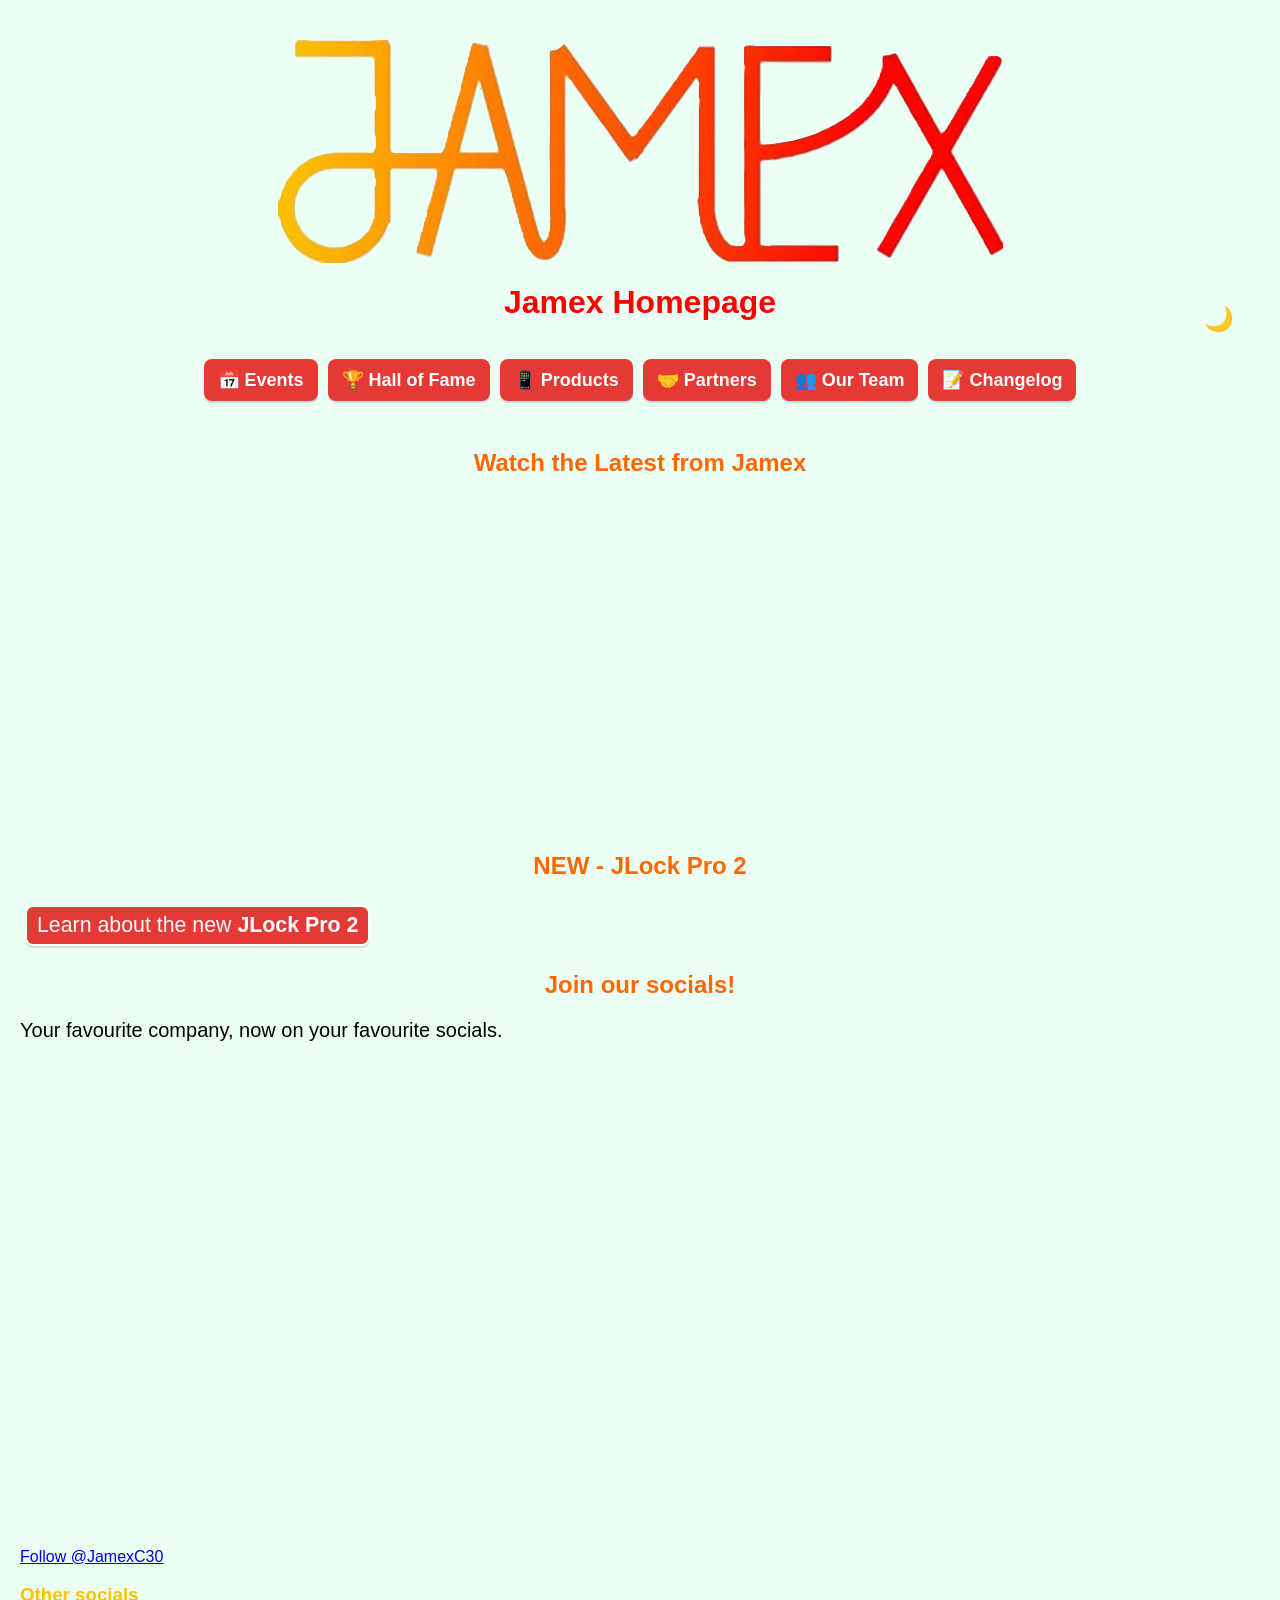
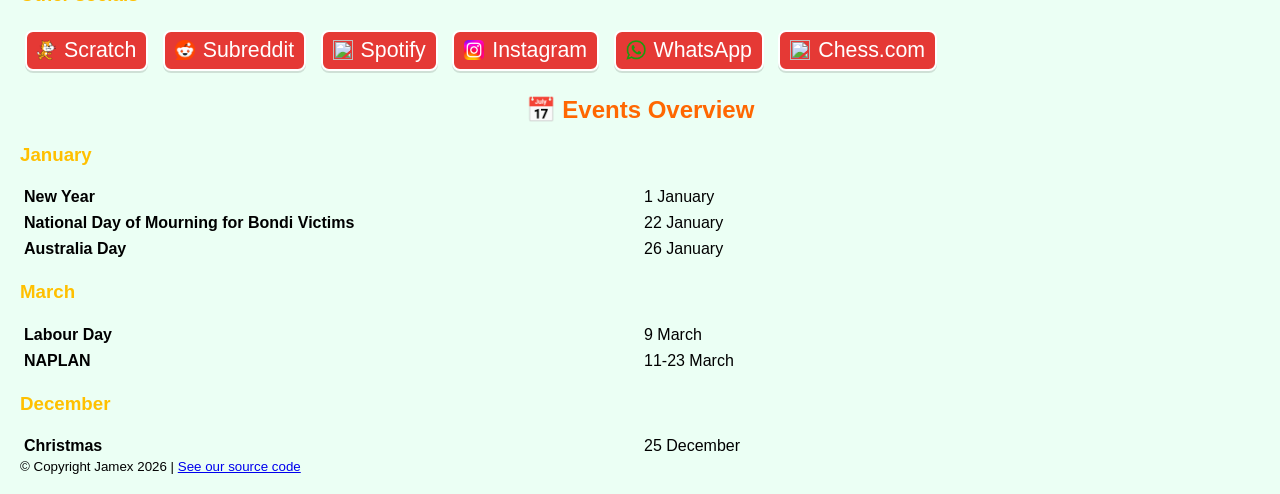
==== index.html @ 0af4e24d "v1.11 - Minor Improvements This update doesn't add any major new features, but provides many small i" ====
<html>
<head>
  <link rel="stylesheet" href="style.css">
  <link rel="icon" type="image/png" href="assets/favicon.png?">
  <script src="https://apis.google.com/js/platform.js"></script>
  <title> Jamex in 2026 </title>
</head>
<body>
  <div class="logo-container">
    <img src="assets/jamex_logo.png" alt="Jamex logo" class="main-logo">
  </div>
  <header> <h1> Jamex Homepage </h1>
    <button id="theme-toggle" aria-label="Toggle dark mode">🌙</button>
  </header>
  <nav class="navbar">
    <ul>
      <li><a href="events.html">📅 Events</a></li>
      <li><a href="hall-of-fame.html">🏆 Hall of Fame</a></li>
      <li><a href="products.html">📱 Products</a></li>
      <li><a href="partners.html">🤝 Partners</a></li>
      <li><a href="our-team.html">👥 Our Team</a></li>
      <li><a href="changelog.html">📝 Changelog</a></li>
    </ul>
  </nav>
    <section class="video-section">
      <h2>Watch the Latest from Jamex</h2>
      <div class="video-container">
      <iframe width="560" height="315" src="https://www.youtube.com/embed/X1j5EJxD660?si=IUYNxtNPhQ1ZRCdA" title="YouTube video player" frameborder="0" allow="accelerometer; autoplay; clipboard-write; encrypted-media; gyroscope; picture-in-picture; web-share" referrerpolicy="strict-origin-when-cross-origin" allowfullscreen></iframe>   </div>
    </section>
    <section> <h2> NEW - JLock Pro 2 </h2>
      <div class="centered-text">
        <span class="button"> <a href="Apps_and_Other_Products.html"> Learn about the new <strong> JLock Pro 2 </strong> </a></span>
      </div>
    </section>
    <section> <h2> Join our socials! </h2>
      <div class="centered-text">
        <p> Your favourite company, now on your favourite socials. </p>
      </div>
      <div class="social-row">
        <script src="https://apis.google.com/js/platform.js"></script>
        <div class="g-ytsubscribe" data-channelid="UCoPAN6QznAfXAeYeT6DgCvQ" data-layout="full" data-count="default"></div>
        <a href="https://twitter.com/JamexC30?ref_src=twsrc%5Etfw" class="twitter-follow-button" data-size="large" data-show-count="false">Follow @JamexC30</a><script async src="https://platform.twitter.com/widgets.js" charset="utf-8"></script>
        <iframe src="https://discord.com/widget?id=1448104834183069922&theme=dark" width="350" height="500" allowtransparency="true" frameborder="0" sandbox="allow-popups allow-popups-to-escape-sandbox allow-same-origin allow-scripts"></iframe>
      </div>
      <h3> Other socials </h3>
      <div class="social-row">
        <span class="button">
          <img src="assets/scratch.png" height="20" alt="Scratch logo">
            <a href="https://scratch.mit.edu/users/jamexceo"> Scratch </a>
        </span>
        </span>
        <span class="button">
          <img src="assets/reddit.png" height="20" alt="Reddit logo">
          <a href="https://www.reddit.com/r/jamex"> Subreddit </a>
          </span>
        <span class="button">
          <img src="assets/spotify.png" height="20" alt="Spotify logo">
          <a href="https://open.spotify.com/user/31bvvippedw7aeus6c55sx2rscsa?si=82d736b4c4da4e41"> Spotify </a>
        </span>
        <span class="button">
          <img src="assets/insta.png" height="20" alt="Instagram logo">
          <a href="https://www.instagram.com/jamexceo/"> Instagram </a>
        </span>
        <span class="button">
          <img src="assets/whatsapp.png" height="20" alt="WhatsApp logo">
          <a href="https://whatsapp.com/channel/0029VbC6slIKLaHn5wlc6D1K"> WhatsApp </a>
        </span>
        <span class="button">
          <img src="assets/chesscom.png" height="20" alt="Chess.com logo">
          <a href="https://www.chess.com/member/jamexceo"> Chess.com </a>
        </span>
      </div>
    </section> 
    <section> <h2> <a href="Events.html"> 📅 Events Overview </a> </h2>
      <h3> January </h3>
        <table>
          <tbody>
            <tr>
              <td> <strong> New Year </strong> </td>
              <td> 1 January </td>
            </tr>
            <tr>
              <td> <strong> National Day of Mourning for Bondi Victims </strong> </td>
              <td> 22 January </td>
            </tr>
            <tr>
              <td> <strong> Australia Day </strong> </td>
              <td> 26 January </td>
            </tr>
          </tbody>
        </table>
      <h3> March </h3>
        <table>
          <tbody>
            <tr>
              <td> <strong> Labour Day </strong> </td>
              <td> 9 March </td>
            </tr>
            <tr>
              <td> <strong> NAPLAN </strong> </td>
              <td> 11-23 March </td>
            </tr>
          </tbody>
        </table>
      <h3> December </h3>
        <table>
          <tbody>
            <tr>
              <td> <strong> Christmas </strong> </td>
              <td> 25 December </td>
            </tr>
          </tbody>
        </table>
    </section>
  <footer> <small> © Copyright Jamex 2026 | <a href="https://github.com/JamexCEO/jamex"> See our source code </a> </small> </footer>
</body>
<script src="common.js"></script>
</html>
---- style.css ----
/* Use border-box to make sizing and padding predictable */
*, *::before, *::after {
	box-sizing: border-box;
}

/* colour variables allow us to switch theme easily */
:root {
    --bg-color: #ebfff4;
    --text-color: black;
}

body {
    background-color: var(--bg-color);
    color: var(--text-color);
    margin: 0;
    padding: 20px; /* keep content away from the left edge */
    font-family: Arial, sans-serif;
}

/* dark theme — apply by adding .dark on the <body> */
body.dark {
    --bg-color: #363636;
    --text-color: white;
}

/* theme toggle button */
#theme-toggle {
    position: absolute;
    top: 20px;
    right: 20px;
    font-size: 24px;
    border: none;
    background: transparent;
    cursor: pointer;
}

h1 {
	color: #ff0000;
	text-align: center;
	font-family: Verdana, sans-serif;
}

header {
	position: sticky;
	top: 0;
	background-color: var(--bg-color);
	z-index: 100;
}

h2 {
	color: #ff6701;
	text-align: center;
	font-family: Verdana, sans-serif;
}

h2 a {
	color: inherit;
	text-decoration: none;
}

h3 {
	color: #ffc000;
	text-align: left;
	font-family: Verdana, sans-serif;
}

p {
	font-size: 20px;
}

ol, ul {
	font-size: 18px;
}

.button {
	display: inline-flex;
 	align-items: center;
 	gap: 8px;
 	margin: 5px;
 	padding: 6px 10px;
 	background-color: #e53935;
 	border: 2px solid #ffffff;
 	border-radius: 8px;
	transform: scale(1);
	transition: transform 0.15s ease, background-color 0.15s ease;
	box-shadow: 0 2px 0 rgba(0,0,0,0.12);

}
/* Ensure images inside the button sit nicely */
.button img {
 	height: 20px;
 	width: auto;
 	display: block;
}
.button a {
 	color: white;
 	font-size: 16pt;
 	font-family: Verdana, sans-serif;
 	text-decoration: none;
}
/* Preferred: change parent background based on whether the button contains an external link */
.button:has(a[href^="http"]):hover {
	background-color: #ffc000; /* green for external */
	transform: scale(1.05);
}
.button:has(a:not([href^="http"])):hover {
	background-color: orange; /* internal/subpage */
	transform: scale(1.05);
}
/* JS-driven fallback classes for older browsers to avoid text-only highlighting */
.button.hover-external {
	background-color: #ffc000;
	transform: scale(1.05);
}
.button.hover-internal {
	background-color: orange;
	transform: scale(1.05);
}

/* dark mode button styling */
body.dark .button {
	border-color: #000000;
}

.logo-container {
	text-align: center;
	padding-top: 20px;	
	width: 100%;
}
.main-logo {
	max-width: 725px;
	width: 100%;
	height: auto;
	display: block;
	margin: 0 auto;
}

.image-container {
	text-align: center;
	margin: 20px auto;
	width: 100%;
	max-width: 100%;
}

.image-container img {
	max-width: 100%;
	height: auto;
	display: inline-block;
}

/* allow an image to sit inline with text */
.image-container.left {
	float: left;
	width: auto;
	margin: 0 20px 20px 0; /* space between image and paragraph */
	text-align: left;
}

.image-container.right {
	float: right;
	width: auto;
	margin: 0 0 20px 20px; /* space between image and paragraph */
	text-align: right;
}

/* clear any floated children so sections expand to contain them */
section {
	overflow: auto;
}

/* table styling - text colour follows theme variable */
table, th, td {
    color: var(--text-color);
}

/* optional borders to make tables readable in both themes */
table {
    border-collapse: collapse;
    width: 100%;
    table-layout: fixed;
}
th, td {
    padding: 4px;
}

body.dark th, body.dark td {
    border-color: #666;
}
.video-container {
	text-align: center;
	margin: 20px 0;
}
/* Navigation bar styles */
.navbar {
	background: transparent;
	padding: 8px 0;
}
.navbar ul {
	display: flex;
	gap: 10px;
	justify-content: center;
	align-items: center;
	padding: 0;
	margin: 8px 0 20px 0;
	flex-wrap: wrap;
}
.navbar li {
	list-style: none;
}
.navbar a {
	display: inline-block;
	background: #e53935;
	color: #fff;
	padding: 10px 14px;
	border-radius: 8px;
	text-decoration: none;
	font-weight: 600;
	box-shadow: 0 2px 0 rgba(0,0,0,0.12);
}
.navbar a:hover {
	background: orange;
    cursor: pointer;
	transform: scale(1.05);
	transition: 0.15s;
}

/* highlight current page */
.navbar a.active {
    background: white;
    color: black;
 	border: 2px solid #e53935;
}
.navbar a.active:hover {
    background: white;
    color: black;
 	border: 2px solid #e53935;
    transform: scale(1.05);
    transition: 0.15s;
}

@media (max-width: 520px) {
	.navbar a {
		padding: 8px 10px;
		font-size: 14px;
	}
}

/* search bar styling – generic framework for any page */
.search-container {
    text-align: center;
    margin: 20px auto;
    width: 100%;
    max-width: 600px;
}
.search-container input {
    width: 100%;
    padding: 8px 12px;
    font-size: 16px;
    border: 2px solid #ccc;
    border-radius: 4px;
    transition: border-color 0.15s ease;
}

.search-container input:focus {
    outline: none;
    border-color: red;
}

body.dark .search-container input {
    background-color: white;
    color: black;
    border-color: #ccc;
}

body.dark .search-container input:focus {
    border-color: red;
}

/* highlighting for search results */
mark {
    background-color: #ffff00;
    padding: 2px;
    border-radius: 2px;
}

body.dark mark {
    background-color: #ffaa00;
    color: #000;
}

/* no results message */
.no-results {
    text-align: center;
    padding: 20px;
    color: #999;
    font-size: 16px;
}

.small-text {
	text-align: center;
	color: #999;
	font-size: 8px;
}
body.dark .no-results {
    color: #aaa;
}

/* tags are for search only; hide visually but keep in DOM */
.tags {
    display: none;
}
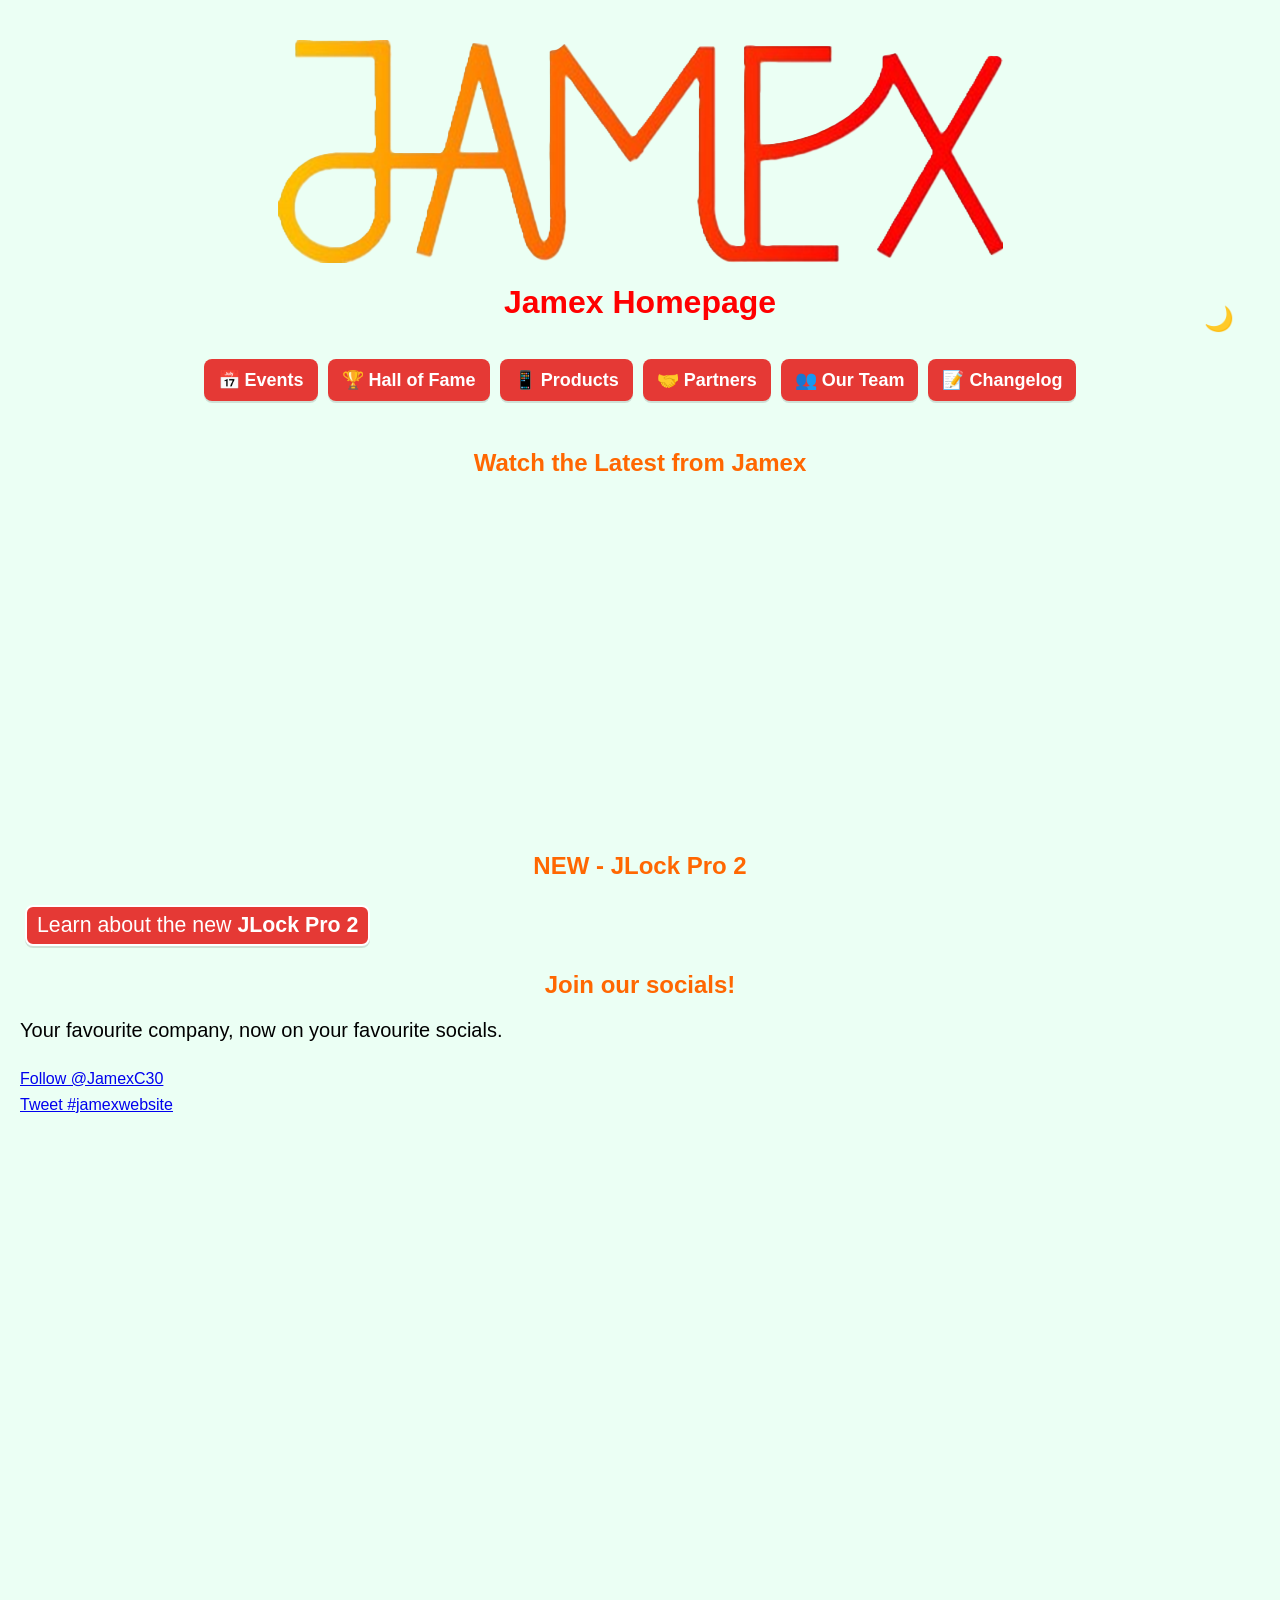
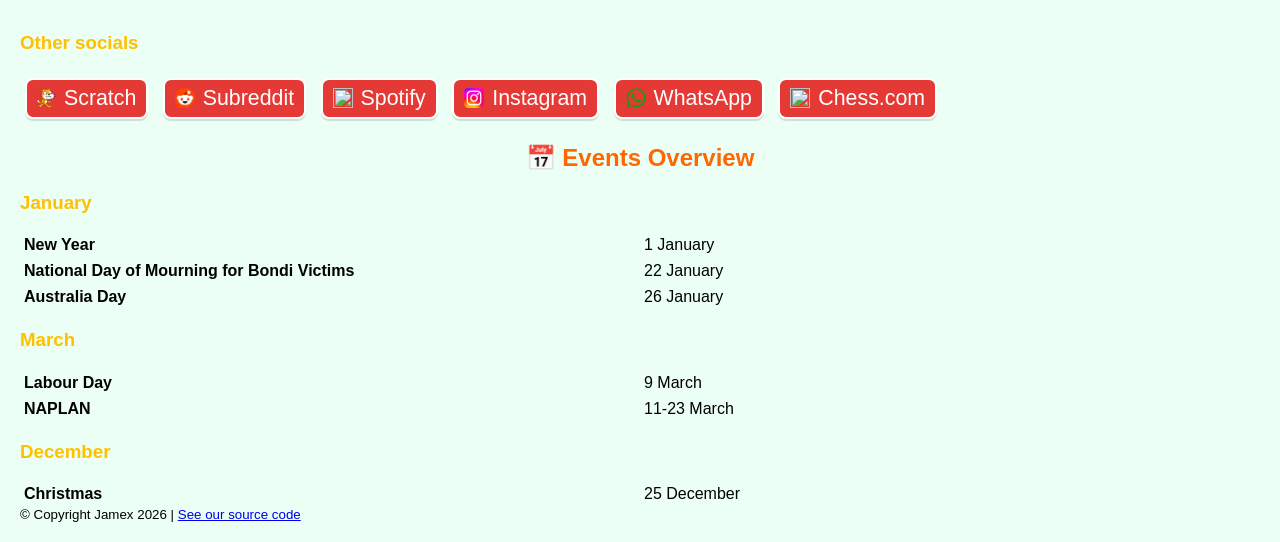
==== commit a8b5c5fd: "v1.12.1 - Events Overview Link Fix This update fixes the Events Overview Link not redirecting proper" ====
--- a/index.html
+++ b/index.html
@@ -37,9 +37,19 @@
         <p> Your favourite company, now on your favourite socials. </p>
       </div>
       <div class="social-row">
-        <script src="https://apis.google.com/js/platform.js"></script>
-        <div class="g-ytsubscribe" data-channelid="UCoPAN6QznAfXAeYeT6DgCvQ" data-layout="full" data-count="default"></div>
-        <a href="https://twitter.com/JamexC30?ref_src=twsrc%5Etfw" class="twitter-follow-button" data-size="large" data-show-count="false">Follow @JamexC30</a><script async src="https://platform.twitter.com/widgets.js" charset="utf-8"></script>
+        <script src="https://apis.google.com/js/platform.js"></script>  
+        <!-- YouTube and X embeds stacked vertically -->
+          <div style="display: flex; flex-direction: column; gap: 8px;">
+          <!-- YouTube Channel Embed -->
+          <div class="g-ytsubscribe" data-channelid="UCoPAN6QznAfXAeYeT6DgCvQ" data-layout="full" data-count="default"></div>
+          <!-- X Account Embed -->
+          <a href="https://twitter.com/JamexC30?ref_src=twsrc%5Etfw" class="twitter-follow-button" data-size="large" data-show-count="false">Follow @JamexC30</a>
+          <script async src="https://platform.twitter.com/widgets.js" charset="utf-8"></script>
+          <!-- X Hashtag Embed -->
+          <a href="https://twitter.com/intent/tweet?button_hashtag=jamexwebsite&ref_src=twsrc%5Etfw" class="twitter-hashtag-button" data-size="large" data-related="JamexCEO" data-show-count="false">Tweet #jamexwebsite</a>
+          <script async src="https://platform.twitter.com/widgets.js" charset="utf-8"></script>
+        </div>
+        <!-- Discord Server Embed -->
         <iframe src="https://discord.com/widget?id=1448104834183069922&theme=dark" width="350" height="500" allowtransparency="true" frameborder="0" sandbox="allow-popups allow-popups-to-escape-sandbox allow-same-origin allow-scripts"></iframe>
       </div>
       <h3> Other socials </h3>
@@ -71,7 +81,7 @@
         </span>
       </div>
     </section> 
-    <section> <h2> <a href="Events.html"> 📅 Events Overview </a> </h2>
+    <section> <h2> <a href="events.html"> 📅 Events Overview </a> </h2>
       <h3> January </h3>
         <table>
           <tbody>
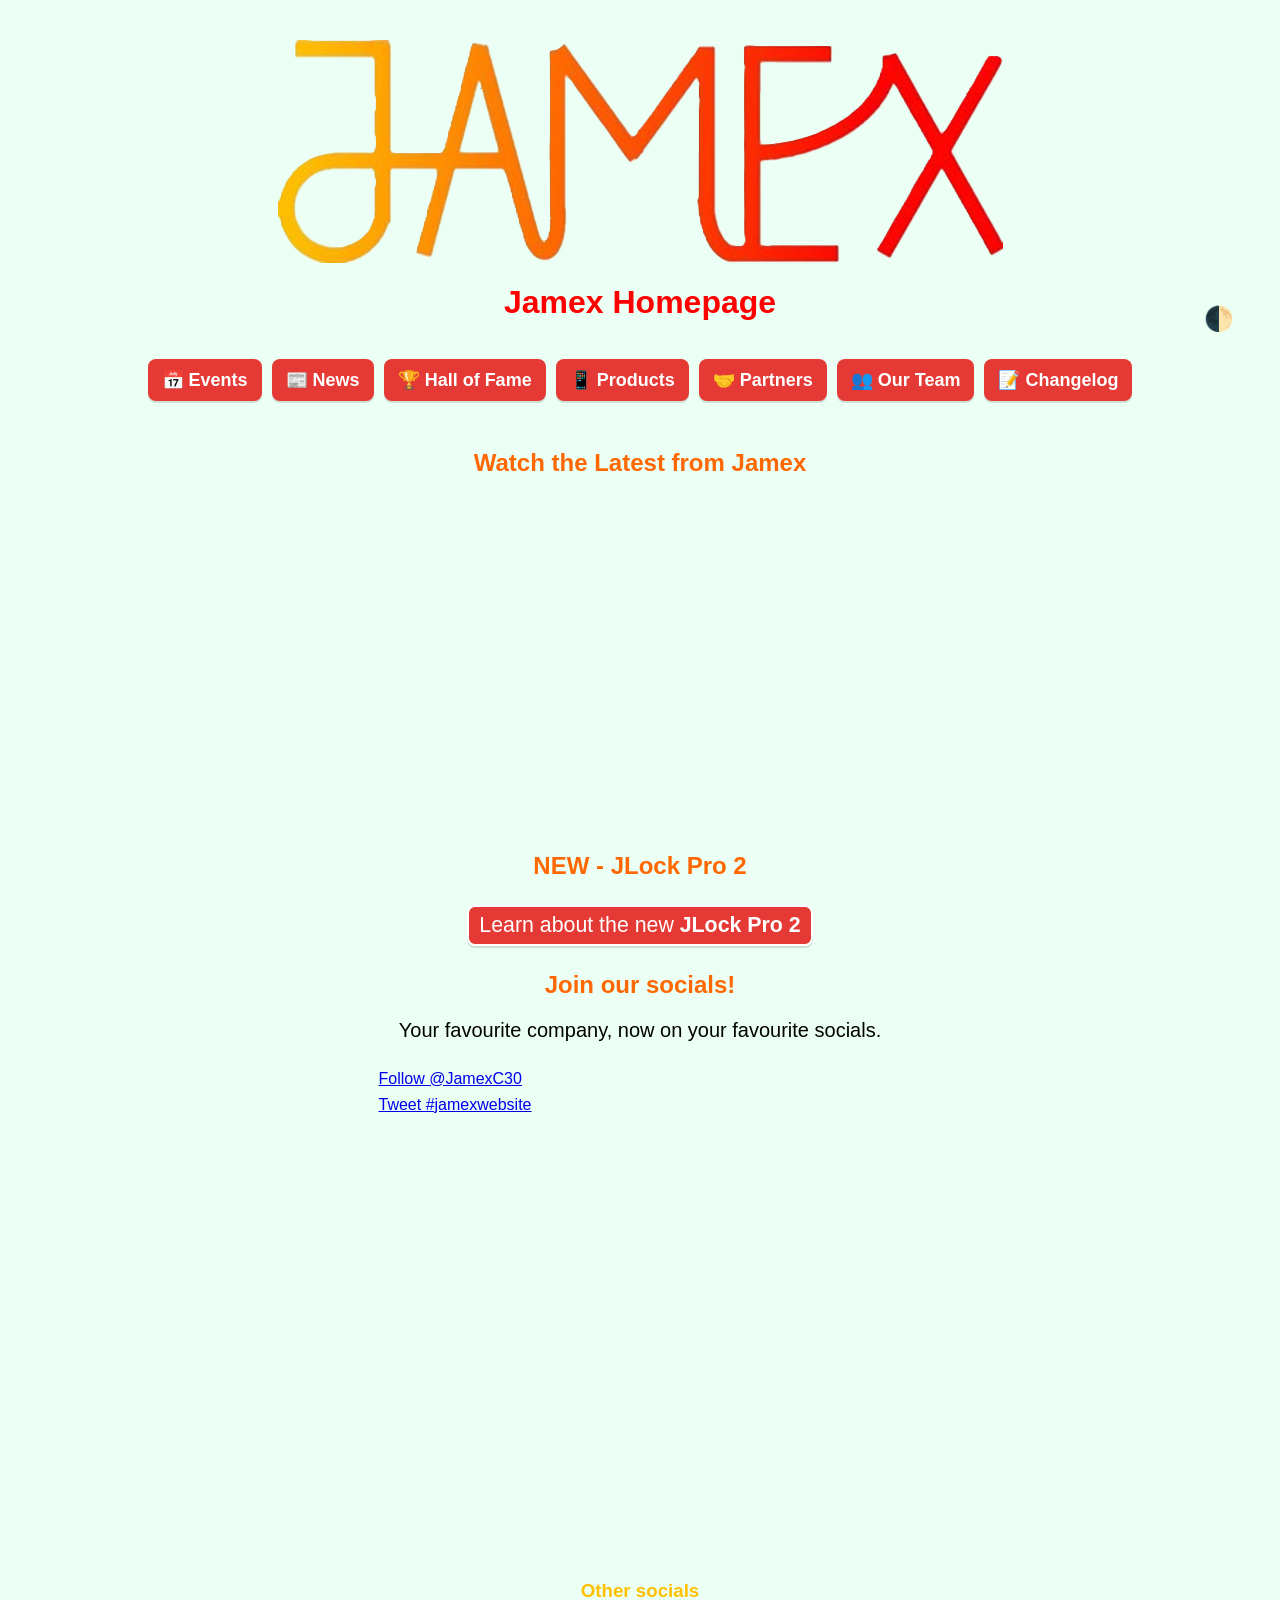
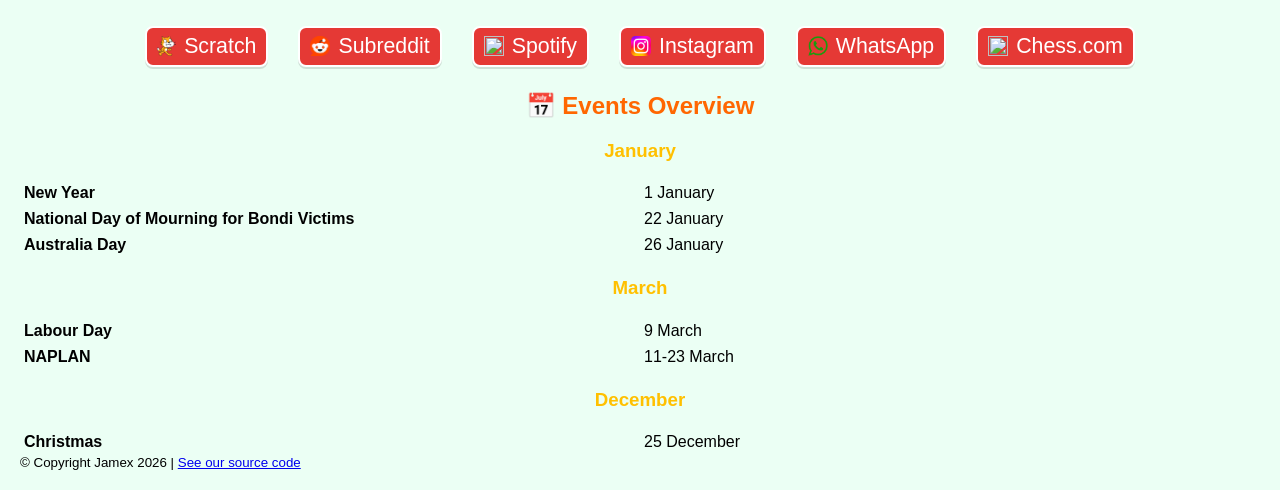
==== commit 7a0817cd: "v1.14 - Jamex News Page This update introduces the News page, where you can keep track of updates, n" ====
--- a/index.html
+++ b/index.html
@@ -15,6 +15,7 @@
   <nav class="navbar">
     <ul>
       <li><a href="events.html">📅 Events</a></li>
+      <li><a href="news.html">📰 News</a></li>
       <li><a href="hall-of-fame.html">🏆 Hall of Fame</a></li>
       <li><a href="products.html">📱 Products</a></li>
       <li><a href="partners.html">🤝 Partners</a></li>
--- a/style.css
+++ b/style.css
@@ -60,7 +60,7 @@
 
 h3 {
 	color: #ffc000;
-	text-align: left;
+	text-align: center;
 	font-family: Verdana, sans-serif;
 }
 
@@ -70,6 +70,10 @@
 
 ol, ul {
 	font-size: 18px;
+}
+
+.centered-text {
+	text-align: center;
 }
 
 .button {
@@ -122,6 +126,44 @@
 	border-color: #000000;
 }
 
+.social-row {
+	display: flex;
+	justify-content: center;
+	gap: 20px;
+	flex-wrap: wrap;
+}
+
+.button.social {
+	padding: 14px 18px;
+	border-radius: 10px;
+	display: inline-flex;
+	align-items: center;
+	gap: 10px;
+	font-size: 30pt;
+	cursor: pointer;
+	background-color: white;
+	border-color: #e53935;
+	border-width: 4px;
+}
+
+.button.social img {
+	height: 64px;
+	width: auto;
+}
+
+.button.social a {
+	display: flex;
+	justify-content: center;
+	align-items: center;
+	width: 100%;
+	height: 100%;
+}
+
+.button.social:has(a[href^="http"]):hover {
+	background-color: #F9D0CF;
+	transform: scale(1.05);
+}
+
 .logo-container {
 	text-align: center;
 	padding-top: 20px;	
@@ -308,4 +350,122 @@
 /* tags are for search only; hide visually but keep in DOM */
 .tags {
     display: none;
+}
+
+.youtube-box {
+  background-color: #f9f9f9; /* Light grey background to make the red pop */
+  padding: 15px;
+  border-radius: 10px;
+  display: inline-block; /* Keeps the box tight around the button */
+  margin: 20px 0;
+  border: 1px solid #ddd;
+}
+
+/* If you are in Dark Mode, use this instead: */
+.dark-mode .youtube-box {
+  background-color: #222;
+  border: 1px solid #444;
+} 
+
+/* Style the box */
+.collapse {
+  background-color: #EBFFF4;
+  color: #ff0000;
+  border-radius: 8px;
+  margin-bottom: 10px;
+  overflow: hidden;
+  font-size: 24px;
+  border: 1px solid red;
+}
+
+/* Style the clickable heading */
+.collapse summary {
+  padding: 15px;
+  cursor: pointer;
+  font-weight: bold;
+  list-style: none; /* Removes the default arrow in some browsers */
+  background-color: white;
+}
+
+/* Change color on hover */
+.collapse summary:hover {
+  background-color: #D5FFE8;
+}
+
+/* Style the hidden content */
+.collapse .content {
+  padding: 15px;
+  border-top: 1px solid #ff0000;
+  line-height: 1.6;
+  color: black;
+  font-size: 20px;
+}
+
+/* Dark Mode Version */
+.dark .collapse {
+  background-color: #363636; /* Deep charcoal */
+  color: red;          /* Brighter red for better contrast on dark */
+  border: 1px solid red;
+}
+
+.dark .collapse summary {
+  background-color: black;
+}
+
+.dark .collapse summary:hover {
+  background-color: #262626; /* Slightly lighter on hover */
+}
+
+.dark .collapse .content {
+  border-top: 1px solid red;
+  color: #e0e0e0;           /* Off-white for easy reading */
+  background-color: #363636;
+}
+
+/* ── News page: date and tag styles ── */
+
+/* Publication date — muted, small, centered */
+.date {
+    text-align: center;
+    font-size: 14px;
+    color: #888;
+    margin: -10px 0 8px 0; /* pull up close under the h2 */
+    font-style: italic;
+}
+
+body.dark .date {
+    color: #aaa;
+}
+
+/* Tag bubble row */
+.visible-tags {
+    display: flex;
+    flex-wrap: wrap;
+    justify-content: center;
+    gap: 6px;
+    margin: 8px 0 16px 0;
+}
+
+/* Each word that starts with # becomes its own bubble via a JS-free trick:
+   we treat the whole string as one flex item and split visually with spacing.
+   For true individual bubbles, each tag should be its own <span class="tag"> inside
+   .visible-tags — see news.html comment below. For now this styles the container
+   and individual <span class="tag"> children. */
+.visible-tags .tag,
+.tag {
+    display: inline-block;
+    background-color: #e53935;
+    color: #fff;
+    font-size: 13px;
+    font-weight: 600;
+    padding: 3px 10px;
+    border-radius: 999px;   /* pill shape */
+    font-family: Arial, sans-serif;
+    letter-spacing: 0.02em;
+}
+
+body.dark .visible-tags .tag,
+body.dark .tag {
+    background-color: #b71c1c;
+    color: #fff;
 }
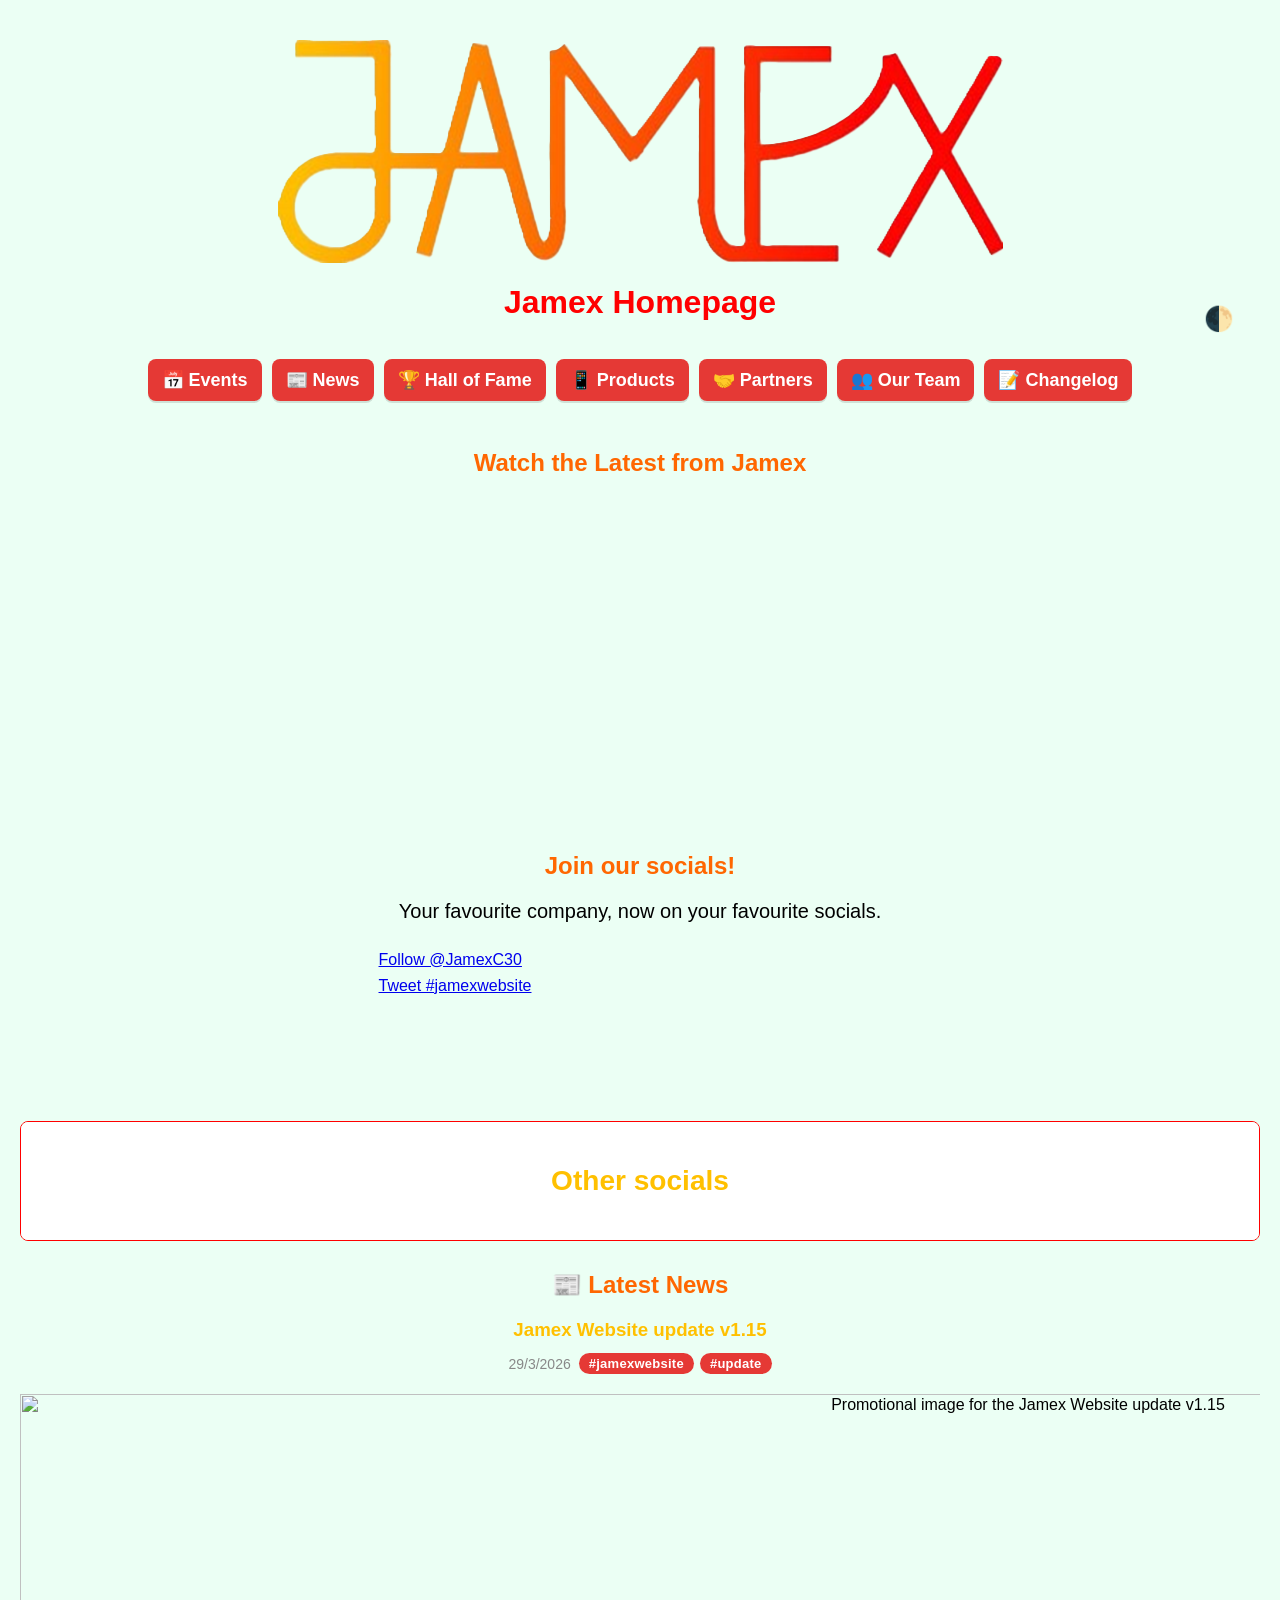
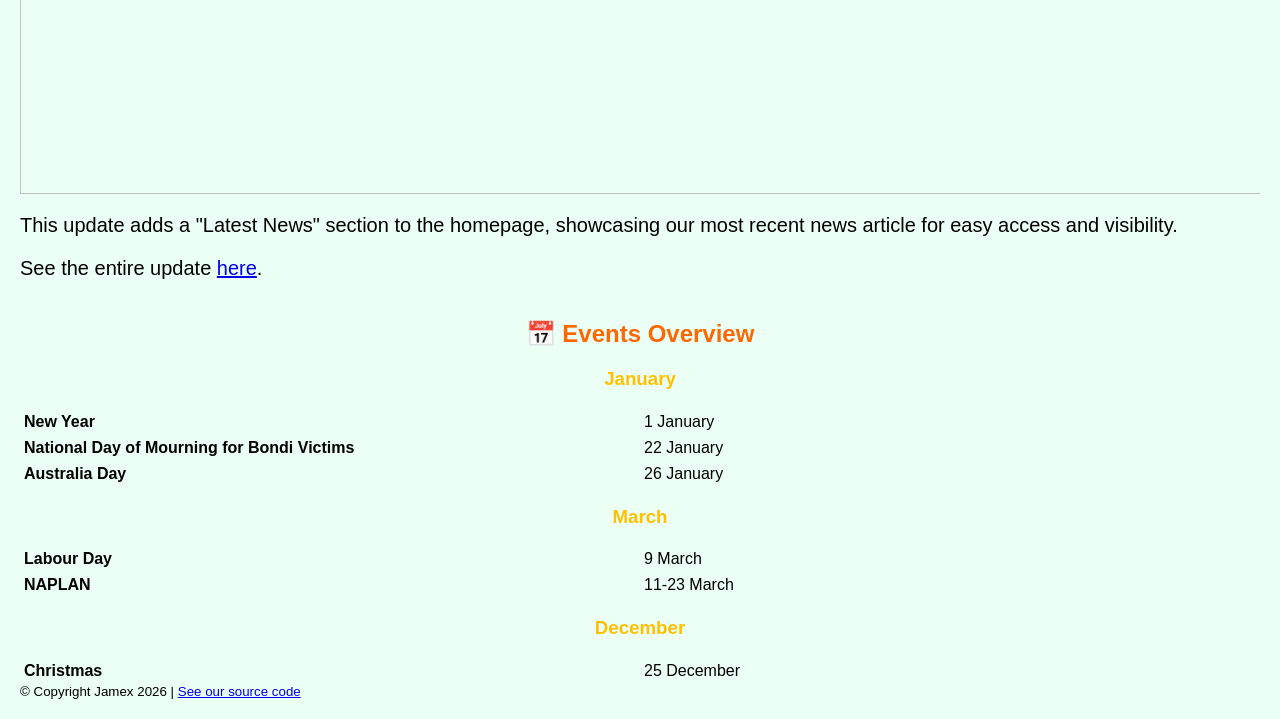
==== commit 89b86c2f: "v1.15 - Latest News Section This update adds a "Latest News" section to the homepage, showcasing our" ====
--- a/index.html
+++ b/index.html
@@ -26,13 +26,9 @@
     <section class="video-section">
       <h2>Watch the Latest from Jamex</h2>
       <div class="video-container">
-      <iframe width="560" height="315" src="https://www.youtube.com/embed/X1j5EJxD660?si=IUYNxtNPhQ1ZRCdA" title="YouTube video player" frameborder="0" allow="accelerometer; autoplay; clipboard-write; encrypted-media; gyroscope; picture-in-picture; web-share" referrerpolicy="strict-origin-when-cross-origin" allowfullscreen></iframe>   </div>
-    </section>
-    <section> <h2> NEW - JLock Pro 2 </h2>
-      <div class="centered-text">
-        <span class="button"> <a href="Apps_and_Other_Products.html"> Learn about the new <strong> JLock Pro 2 </strong> </a></span>
+        <iframe width="560" height="315" src="https://www.youtube.com/embed/0PNJ6A7aaks?si=wjr1VkTgPJscg07X" title="YouTube video player" frameborder="0" allow="accelerometer; autoplay; clipboard-write; encrypted-media; gyroscope; picture-in-picture; web-share" referrerpolicy="strict-origin-when-cross-origin" allowfullscreen></iframe>
       </div>
-    </section>
+      </section>
     <section> <h2> Join our socials! </h2>
       <div class="centered-text">
         <p> Your favourite company, now on your favourite socials. </p>
@@ -51,37 +47,47 @@
           <script async src="https://platform.twitter.com/widgets.js" charset="utf-8"></script>
         </div>
         <!-- Discord Server Embed -->
-        <iframe src="https://discord.com/widget?id=1448104834183069922&theme=dark" width="350" height="500" allowtransparency="true" frameborder="0" sandbox="allow-popups allow-popups-to-escape-sandbox allow-same-origin allow-scripts"></iframe>
+        <iframe src="https://discord.com/widget?id=1448104834183069922&theme=dark" width="350" height="160" allowtransparency="true" frameborder="0" sandbox="allow-popups allow-popups-to-escape-sandbox allow-same-origin allow-scripts"></iframe>
       </div>
-      <h3> Other socials </h3>
-      <div class="social-row">
-        <span class="button">
-          <img src="assets/scratch.png" height="20" alt="Scratch logo">
-            <a href="https://scratch.mit.edu/users/jamexceo"> Scratch </a>
-        </span>
-        </span>
-        <span class="button">
-          <img src="assets/reddit.png" height="20" alt="Reddit logo">
-          <a href="https://www.reddit.com/r/jamex"> Subreddit </a>
-          </span>
-        <span class="button">
-          <img src="assets/spotify.png" height="20" alt="Spotify logo">
-          <a href="https://open.spotify.com/user/31bvvippedw7aeus6c55sx2rscsa?si=82d736b4c4da4e41"> Spotify </a>
-        </span>
-        <span class="button">
-          <img src="assets/insta.png" height="20" alt="Instagram logo">
-          <a href="https://www.instagram.com/jamexceo/"> Instagram </a>
-        </span>
-        <span class="button">
-          <img src="assets/whatsapp.png" height="20" alt="WhatsApp logo">
-          <a href="https://whatsapp.com/channel/0029VbC6slIKLaHn5wlc6D1K"> WhatsApp </a>
-        </span>
-        <span class="button">
-          <img src="assets/chesscom.png" height="20" alt="Chess.com logo">
-          <a href="https://www.chess.com/member/jamexceo"> Chess.com </a>
-        </span>
+      <br>
+      <details class="collapse">
+        <summary> <h3> Other socials </h3> </summary>
+                <div class="content">
+                  <div class="social-row">
+                    <span class="button">
+                      <img src="assets/scratch.png" height="20" alt="Scratch logo">
+                      <a href="https://scratch.mit.edu/users/jamexceo"> Scratch </a>
+                    </span>
+                    <span class="button">
+                      <img src="assets/reddit.png" height="20" alt="Reddit logo">
+                      <a href="https://www.reddit.com/r/jamex"> Subreddit </a>
+                    </span>
+                    <span class="button">
+                      <img src="assets/spotify.png" height="20" alt="Spotify logo">
+                      <a href="https://open.spotify.com/user/31bvvippedw7aeus6c55sx2rscsa?si=82d736b4c4da4e41"> Spotify </a>
+                    </span>
+                    <span class="button">
+                      <img src="assets/insta.png" height="20" alt="Instagram logo">
+                      <a href="https://www.instagram.com/jamexceo/"> Instagram </a>
+                    </span>
+                    <span class="button">
+                      <img src="assets/whatsapp.png" height="20" alt="WhatsApp logo">
+                      <a href="https://whatsapp.com/channel/0029VbC6slIKLaHn5wlc6D1K"> WhatsApp </a>
+                    </span>
+                    <span class="button">
+                      <img src="assets/chesscom.png" height="20" alt="Chess.com logo">
+                      <a href="https://www.chess.com/member/jamexceo"> Chess.com </a>
+                    </span>
+                  </div>  
+                </div>
+      </details>
+    </section> 
+    <section id="latest-news-section">
+      <h2><a href="news.html">📰 Latest News</a></h2>
+      <div id="latest-news-container">
+        <p class="centered-text" style="color:#999;">Loading latest news...</p>
       </div>
-    </section> 
+    </section>
     <section> <h2> <a href="events.html"> 📅 Events Overview </a> </h2>
       <h3> January </h3>
         <table>
--- a/style.css
+++ b/style.css
@@ -424,13 +424,21 @@
 
 /* ── News page: date and tag styles ── */
 
-/* Publication date — muted, small, centered */
+/* Row that holds date + tags on one line, centered */
+.news-meta {
+    display: flex;
+    align-items: center;
+    justify-content: center;
+    flex-wrap: wrap;
+    gap: 8px;
+    margin: -6px 0 14px 0;
+}
+
+/* Publication date — muted, small */
 .date {
-    text-align: center;
     font-size: 14px;
     color: #888;
-    margin: -10px 0 8px 0; /* pull up close under the h2 */
-    font-style: italic;
+    text-align: center;
 }
 
 body.dark .date {
@@ -441,16 +449,9 @@
 .visible-tags {
     display: flex;
     flex-wrap: wrap;
-    justify-content: center;
     gap: 6px;
-    margin: 8px 0 16px 0;
-}
-
-/* Each word that starts with # becomes its own bubble via a JS-free trick:
-   we treat the whole string as one flex item and split visually with spacing.
-   For true individual bubbles, each tag should be its own <span class="tag"> inside
-   .visible-tags — see news.html comment below. For now this styles the container
-   and individual <span class="tag"> children. */
+}
+
 .visible-tags .tag,
 .tag {
     display: inline-block;
@@ -459,7 +460,7 @@
     font-size: 13px;
     font-weight: 600;
     padding: 3px 10px;
-    border-radius: 999px;   /* pill shape */
+    border-radius: 999px;
     font-family: Arial, sans-serif;
     letter-spacing: 0.02em;
 }
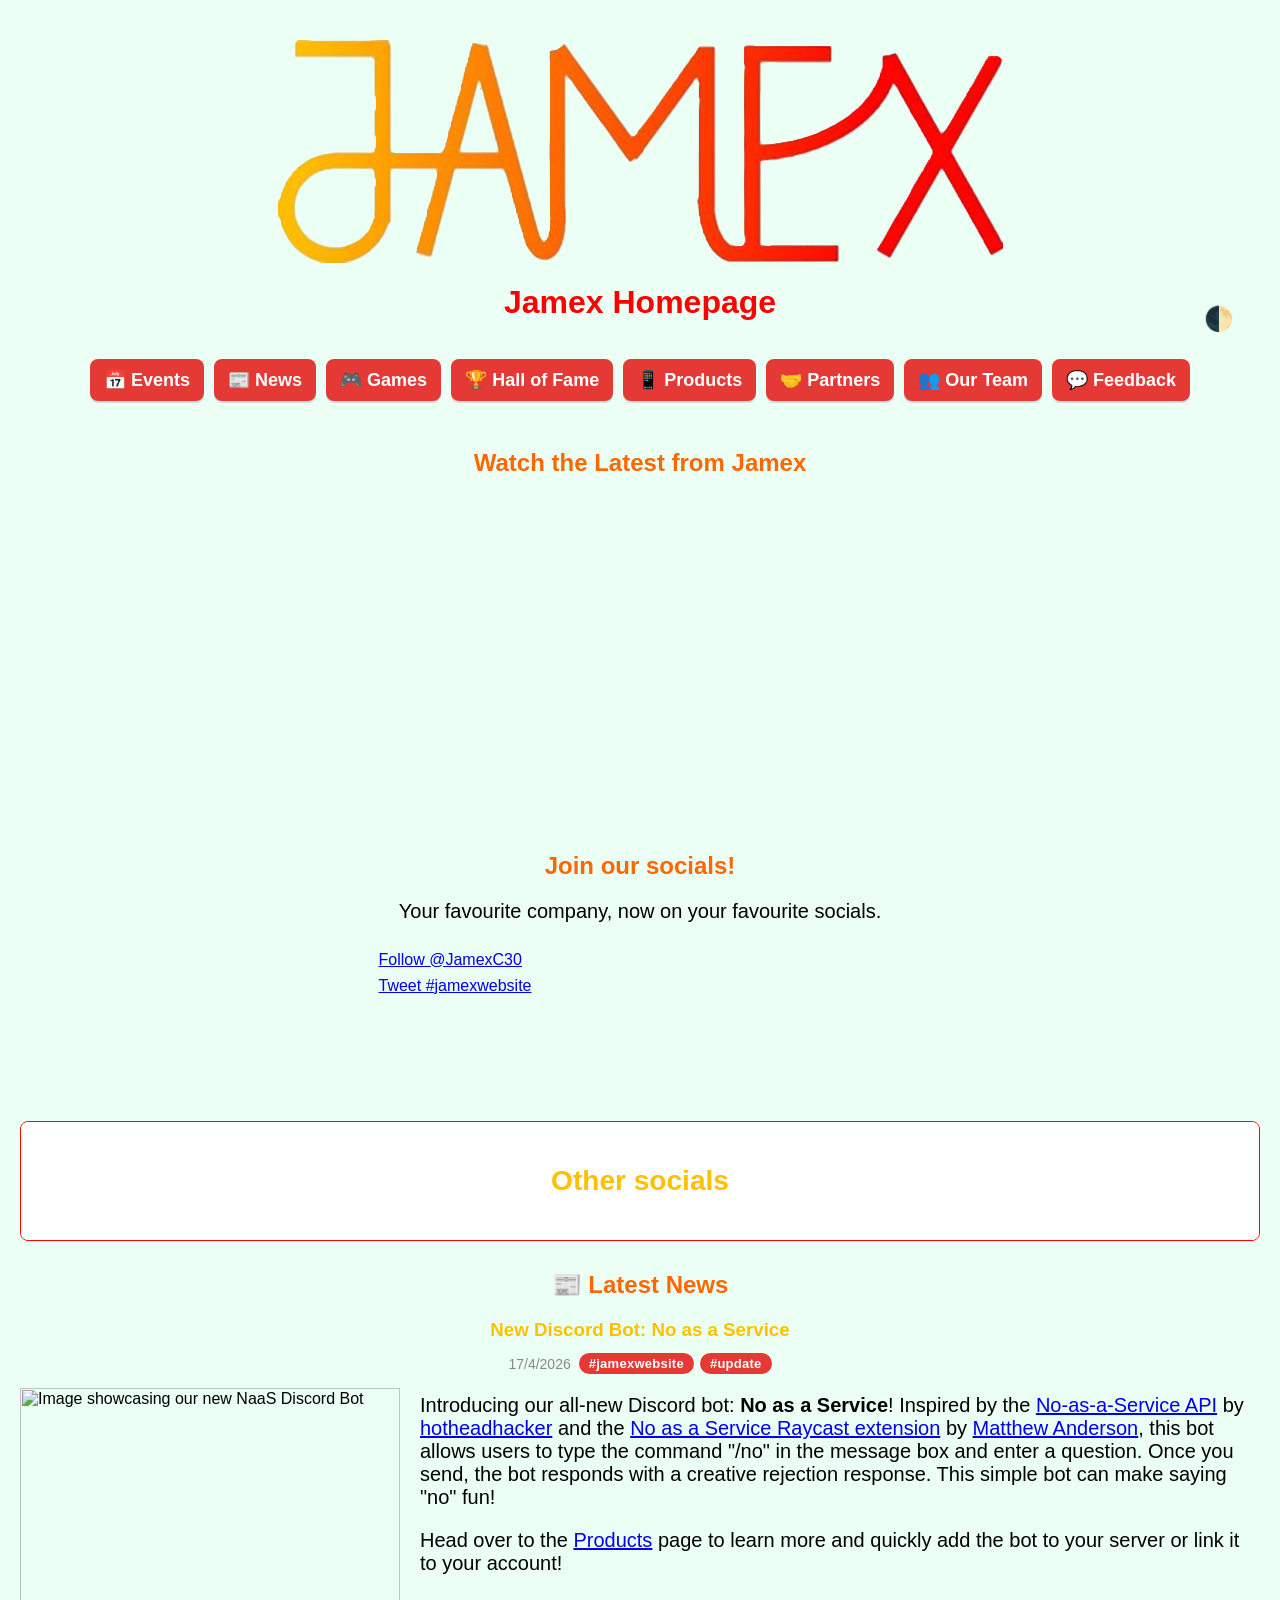
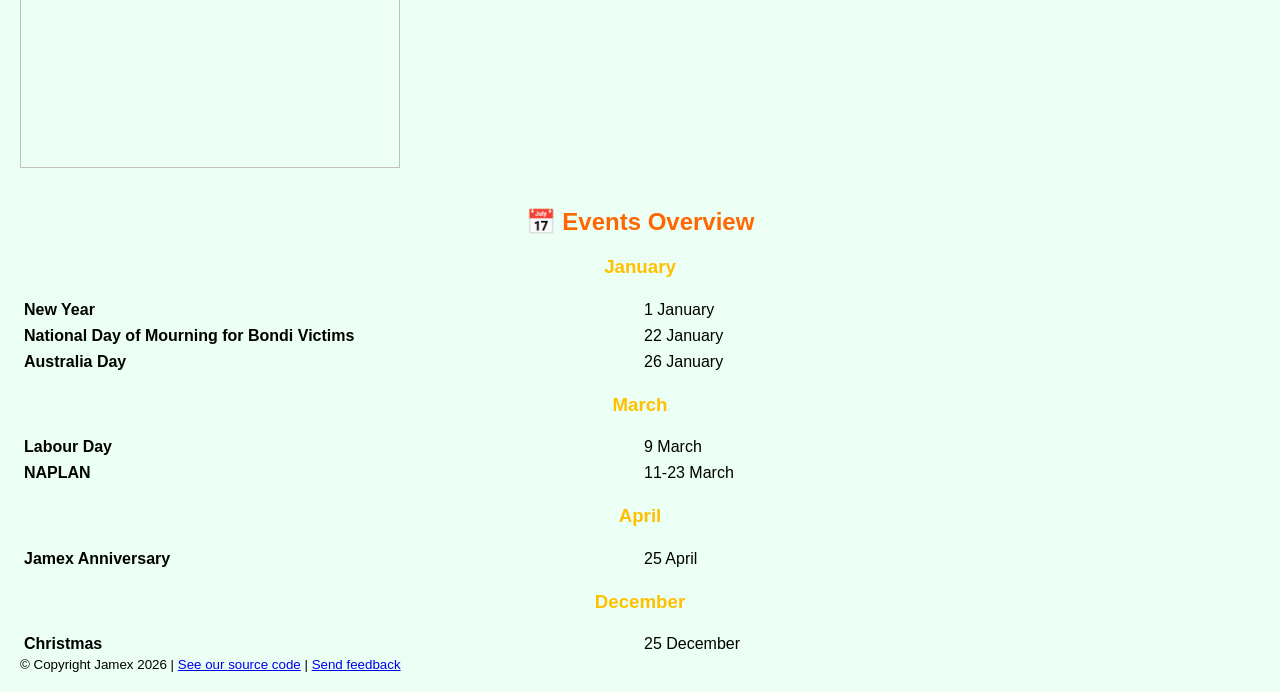
==== commit e7b20b97: "v2.1 - Product Page Improvements Articles about NaaS and Jamex Anniversary only" ====
--- a/index.html
+++ b/index.html
@@ -16,11 +16,12 @@
     <ul>
       <li><a href="events.html">📅 Events</a></li>
       <li><a href="news.html">📰 News</a></li>
+      <li><a href="games.html">🎮 Games</a></li>
       <li><a href="hall-of-fame.html">🏆 Hall of Fame</a></li>
       <li><a href="products.html">📱 Products</a></li>
       <li><a href="partners.html">🤝 Partners</a></li>
       <li><a href="our-team.html">👥 Our Team</a></li>
-      <li><a href="changelog.html">📝 Changelog</a></li>
+      <li><a href="feedback.html">💬 Feedback</a></li>
     </ul>
   </nav>
     <section class="video-section">
@@ -119,6 +120,15 @@
             </tr>
           </tbody>
         </table>
+      <h3> April </h3>
+        <table>
+          <tbody>
+            <tr>
+              <td> <strong> Jamex Anniversary </strong></td>
+              <td> 25 April </td>
+            </tr>
+          </tbody>
+        </table>
       <h3> December </h3>
         <table>
           <tbody>
@@ -129,7 +139,13 @@
           </tbody>
         </table>
     </section>
-  <footer> <small> © Copyright Jamex 2026 | <a href="https://github.com/JamexCEO/jamex"> See our source code </a> </small> </footer>
-</body>
-<script src="common.js"></script>
+  <footer> <small> © Copyright Jamex 2026 | <a href="https://github.com/JamexCEO/jamex"> See our source code</a> | <a href="https://jamexwebsite.featurebase.app"> Send feedback</a></small> </footer>
+  <!-- Featurebase SDK loader -->
+  <script>
+    !(function(e,t){const a="featurebase-sdk";function n(){if(!t.getElementById(a)){var e=t.createElement("script");(e.id=a),(e.src="https://do.featurebase.app/js/sdk.js"),t.getElementsByTagName("script")[0].parentNode.insertBefore(e,t.getElementsByTagName("script")[0])}}"function"!=typeof e.Featurebase&&(e.Featurebase=function(){(e.Featurebase.q=e.Featurebase.q||[]).push(arguments)}),"complete"===t.readyState||"interactive"===t.readyState?n():t.addEventListener("DOMContentLoaded",n)})(window,document);
+  </script>
+  <!-- Your Featurebase config -->
+    <script src="featurebase-config.js"></script>
+  <!-- Your existing JS -->
+    <script src="common.js"></script>
 </html>
--- a/style.css
+++ b/style.css
@@ -289,13 +289,16 @@
 
 /* search bar styling – generic framework for any page */
 .search-container {
-    text-align: center;
+    display: flex;
+    align-items: center;
+    gap: 8px;
     margin: 20px auto;
     width: 100%;
     max-width: 600px;
 }
 .search-container input {
-    width: 100%;
+    flex: 1;
+    min-width: 0;
     padding: 8px 12px;
     font-size: 16px;
     border: 2px solid #ccc;
@@ -308,6 +311,23 @@
     border-color: red;
 }
 
+.search-container select {
+    padding: 8px 10px;
+    font-size: 16px;
+    border: 2px solid #ccc;
+    border-radius: 4px;
+    background-color: white;
+    color: black;
+    cursor: pointer;
+    transition: border-color 0.15s ease;
+    flex-shrink: 0;
+}
+
+.search-container select:focus {
+    outline: none;
+    border-color: red;
+}
+
 body.dark .search-container input {
     background-color: white;
     color: black;
@@ -315,6 +335,16 @@
 }
 
 body.dark .search-container input:focus {
+    border-color: red;
+}
+
+body.dark .search-container select {
+    background-color: white;
+    color: black;
+    border-color: #ccc;
+}
+
+body.dark .search-container select:focus {
     border-color: red;
 }
 
@@ -465,8 +495,48 @@
     letter-spacing: 0.02em;
 }
 
-body.dark .visible-tags .tag,
-body.dark .tag {
-    background-color: #b71c1c;
-    color: #fff;
+
+/* ── Article anchor / copy-link button ── */
+.article-link-btn {
+    display: block;
+    margin: -8px auto 14px auto;
+    padding: 4px 12px;
+    font-size: 13px;
+    font-family: Arial, sans-serif;
+    color: #888;
+    background: transparent;
+    border: 1px solid #ccc;
+    border-radius: 999px;
+    cursor: pointer;
+    transition: color 0.15s, border-color 0.15s, background 0.15s;
+    text-align: center;
+}
+
+.article-link-btn:hover {
+    color: #e53935;
+    border-color: #e53935;
+    background: rgba(229, 57, 53, 0.06);
+}
+
+.article-link-btn--copied {
+    color: #2e7d32 !important;
+    border-color: #2e7d32 !important;
+    background: rgba(46, 125, 50, 0.08) !important;
+}
+
+body.dark .article-link-btn {
+    color: #aaa;
+    border-color: #555;
+}
+
+body.dark .article-link-btn:hover {
+    color: #ff6b6b;
+    border-color: #ff6b6b;
+    background: rgba(255, 107, 107, 0.08);
+}
+
+body.dark .article-link-btn--copied {
+    color: #66bb6a !important;
+    border-color: #66bb6a !important;
+    background: rgba(102, 187, 106, 0.1) !important;
 }
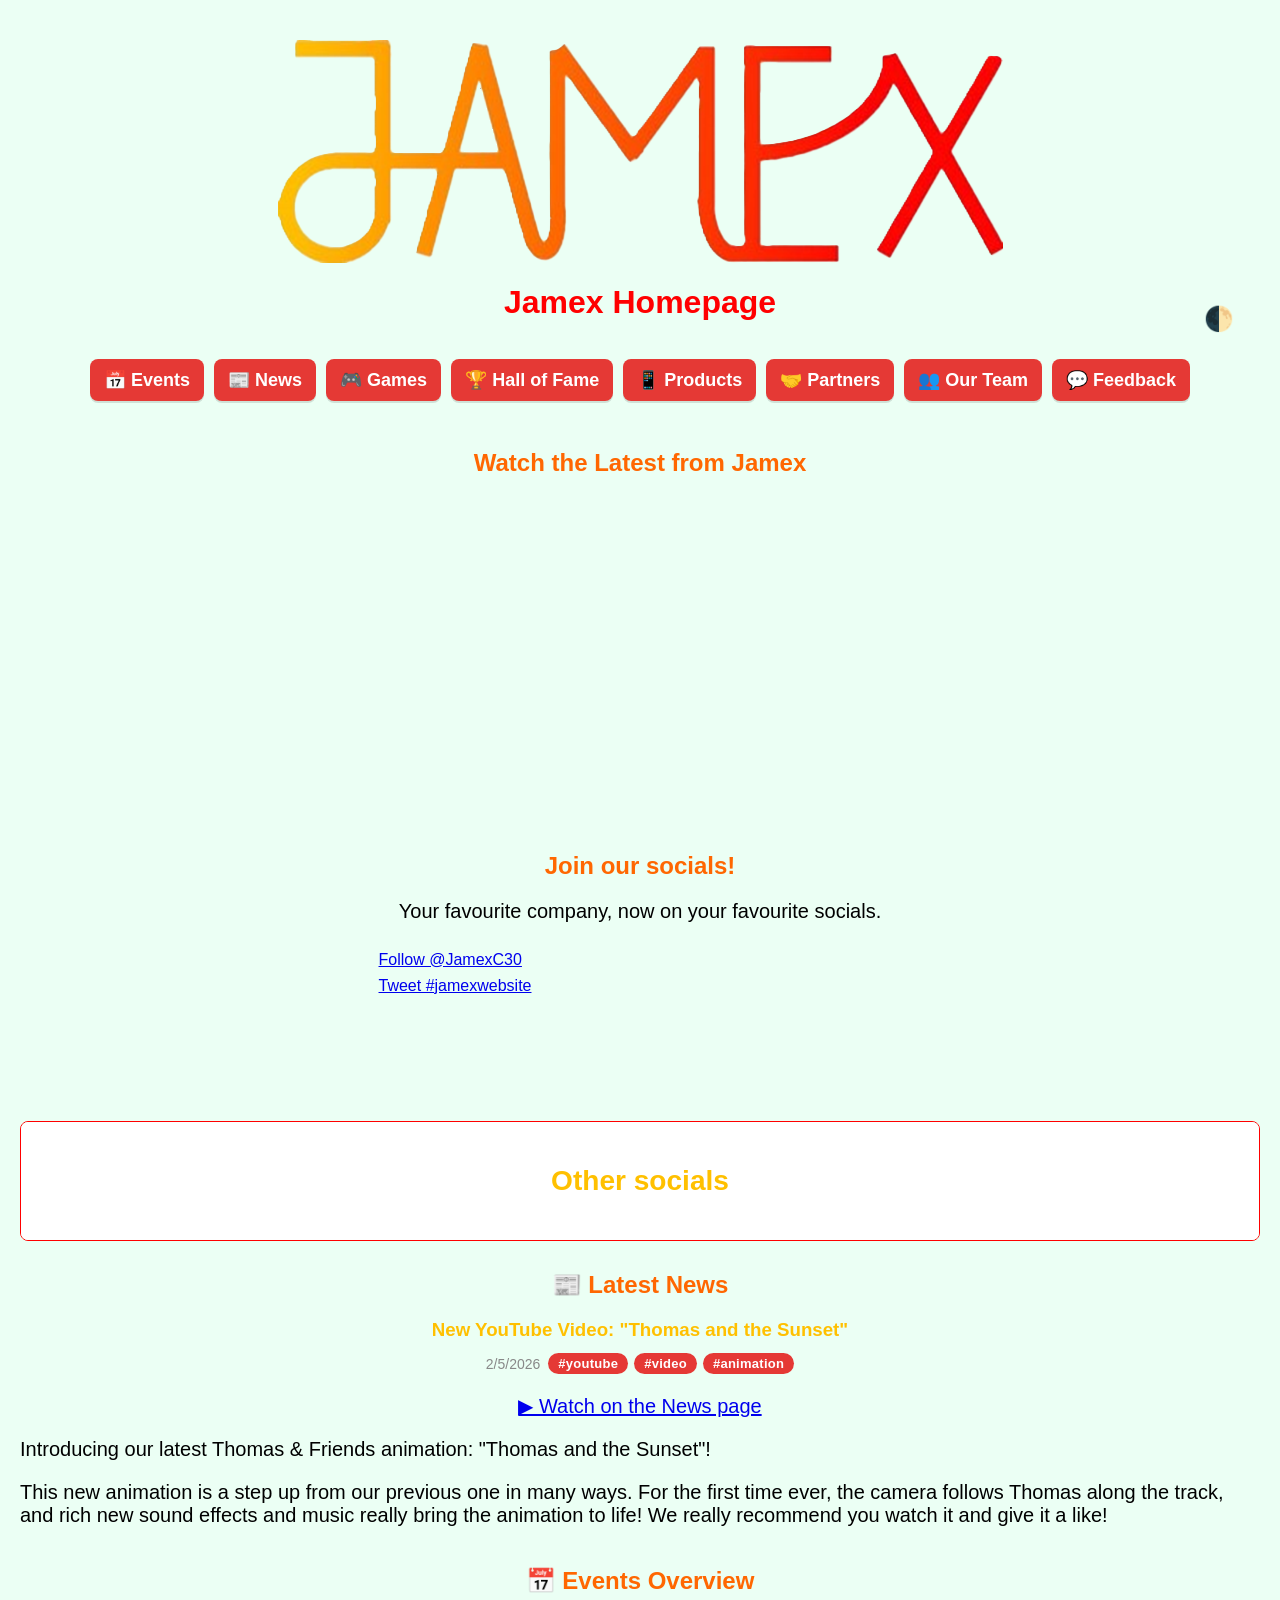
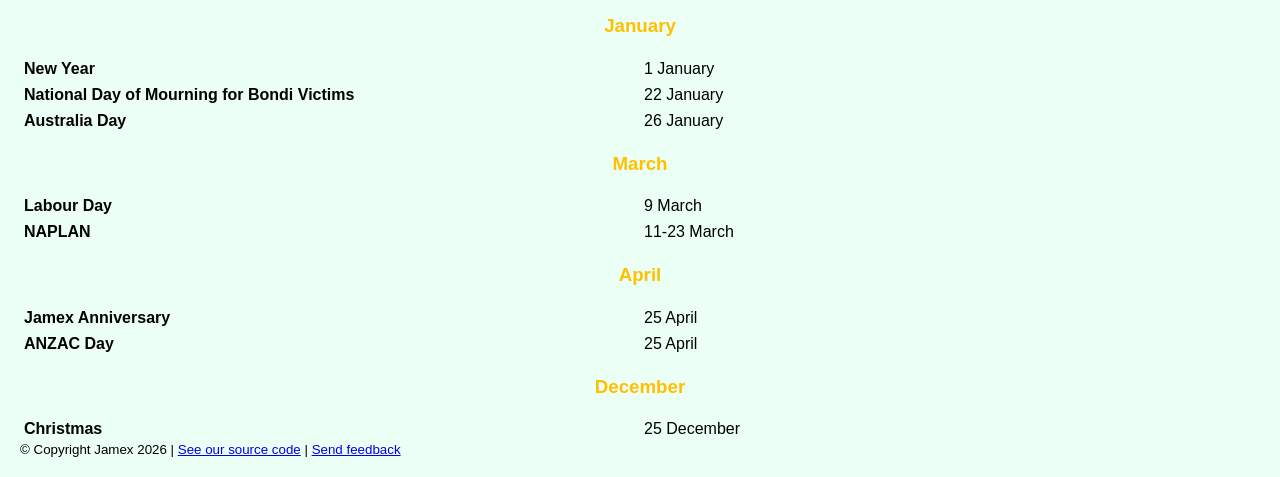
==== commit d4839438: "v2.2.4" ====
--- a/index.html
+++ b/index.html
@@ -27,7 +27,7 @@
     <section class="video-section">
       <h2>Watch the Latest from Jamex</h2>
       <div class="video-container">
-        <iframe width="560" height="315" src="https://www.youtube.com/embed/0PNJ6A7aaks?si=wjr1VkTgPJscg07X" title="YouTube video player" frameborder="0" allow="accelerometer; autoplay; clipboard-write; encrypted-media; gyroscope; picture-in-picture; web-share" referrerpolicy="strict-origin-when-cross-origin" allowfullscreen></iframe>
+        <iframe width="560" height="315" src="https://www.youtube.com/embed/LIgxgF8-ZKE?si=u9Sl5ROvV2fj10qd" title="YouTube video player" frameborder="0" allow="accelerometer; autoplay; clipboard-write; encrypted-media; gyroscope; picture-in-picture; web-share" referrerpolicy="strict-origin-when-cross-origin" allowfullscreen></iframe>
       </div>
       </section>
     <section> <h2> Join our socials! </h2>
@@ -127,6 +127,10 @@
               <td> <strong> Jamex Anniversary </strong></td>
               <td> 25 April </td>
             </tr>
+            <tr>
+              <td> <strong> ANZAC Day </strong> </td>
+              <td> 25 April </td>
+            </tr>
           </tbody>
         </table>
       <h3> December </h3>
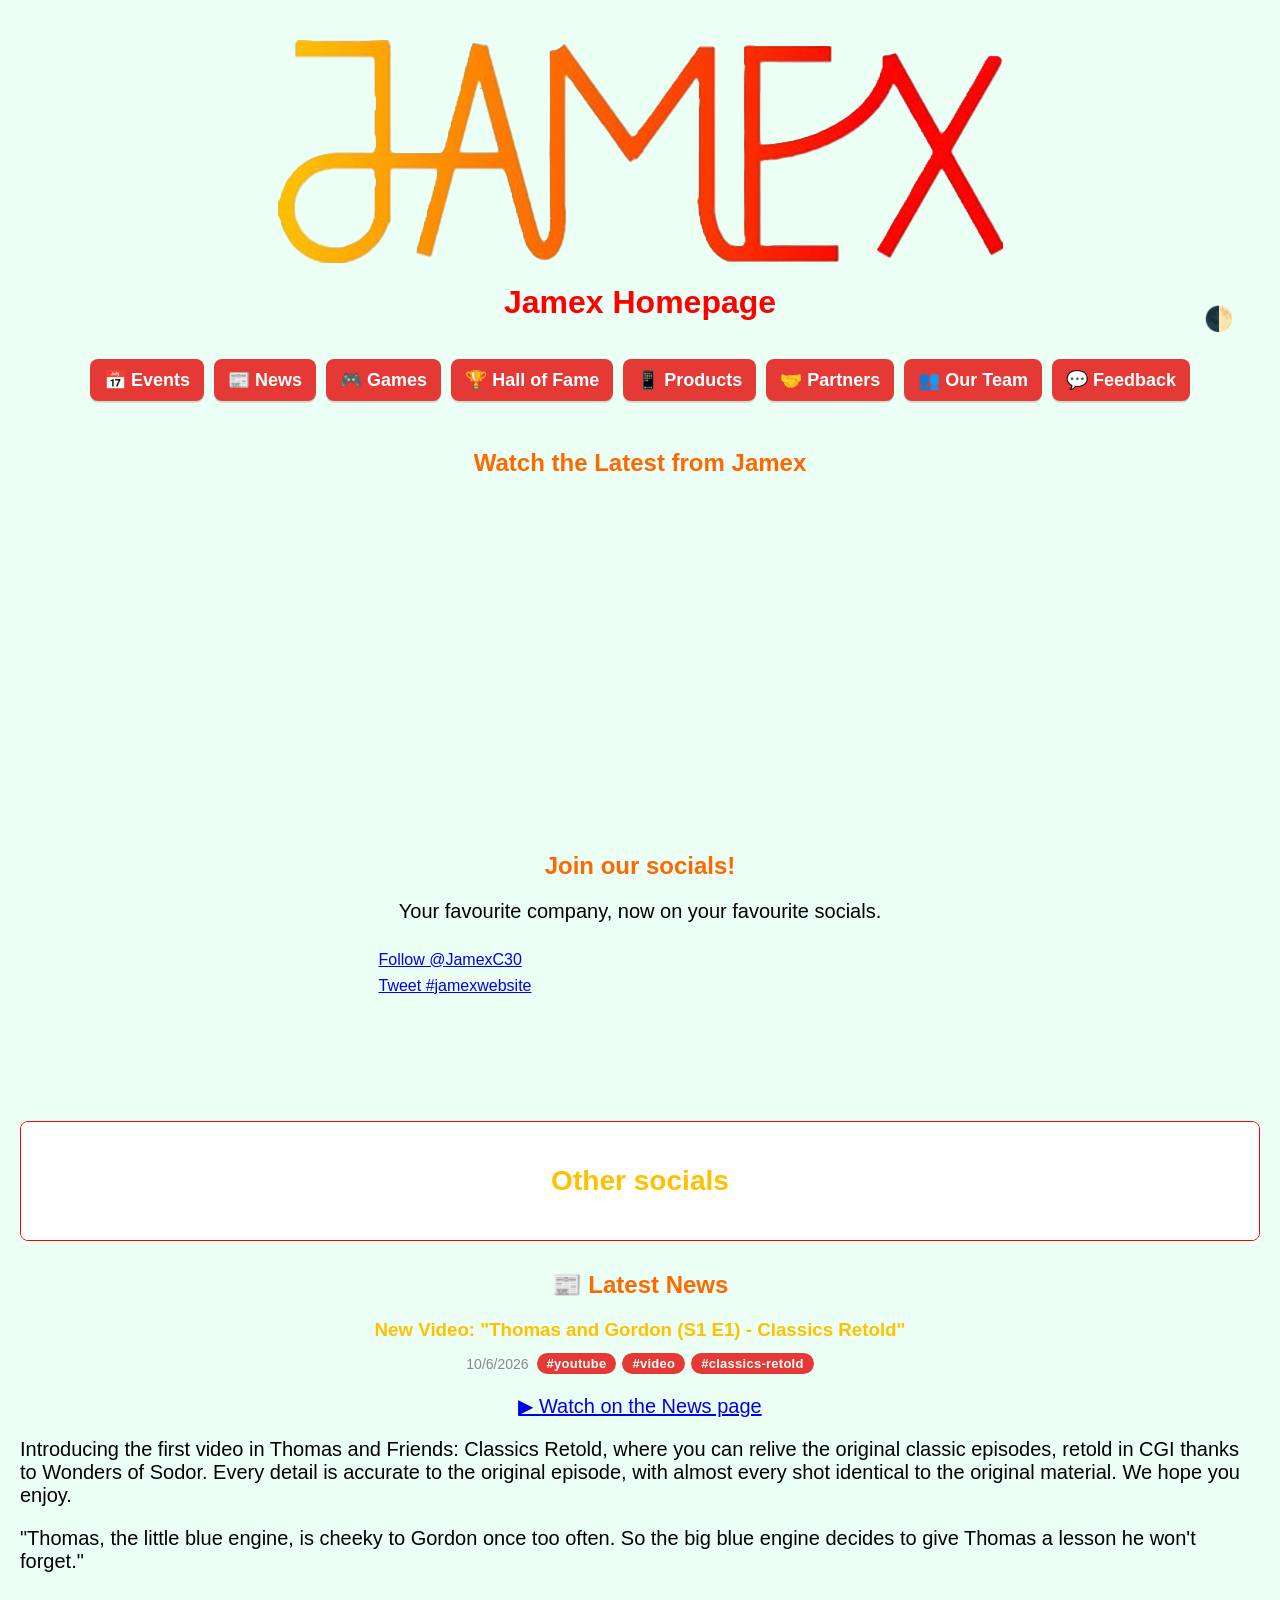
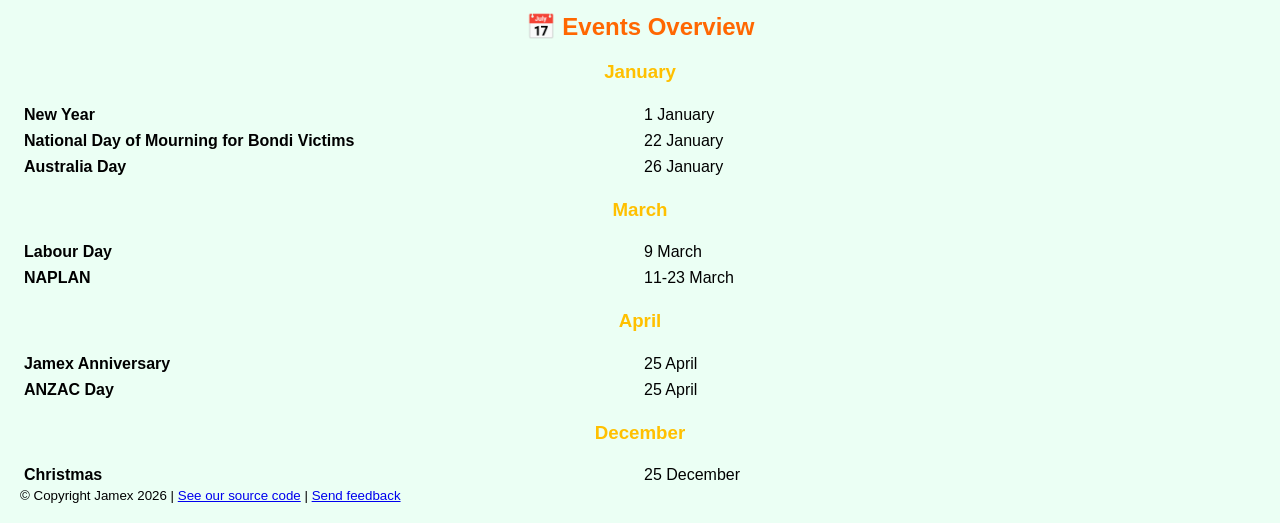
==== commit f875443c: "v2.3.1.3 This update changes the latest video on our homepage." ====
--- a/index.html
+++ b/index.html
@@ -1,7 +1,10 @@
 <html>
 <head>
   <link rel="stylesheet" href="style.css">
-  <link rel="icon" type="image/png" href="assets/favicon.png?">
+  <link rel="icon" href="favicon.ico" sizes="any">
+  <link rel="icon" type="image/png" sizes="32x32" href="assets/favicon-32x32.png">
+  <link rel="icon" type="image/png" sizes="48x48" href="assets/favicon-48x48.png">
+  <link rel="apple-touch-icon" sizes="180x180" href="assets/apple-touch-icon.png">
   <script src="https://apis.google.com/js/platform.js"></script>
   <title> Jamex in 2026 </title>
 </head>
@@ -152,4 +155,4 @@
     <script src="featurebase-config.js"></script>
   <!-- Your existing JS -->
     <script src="common.js"></script>
-</html>+</html>
